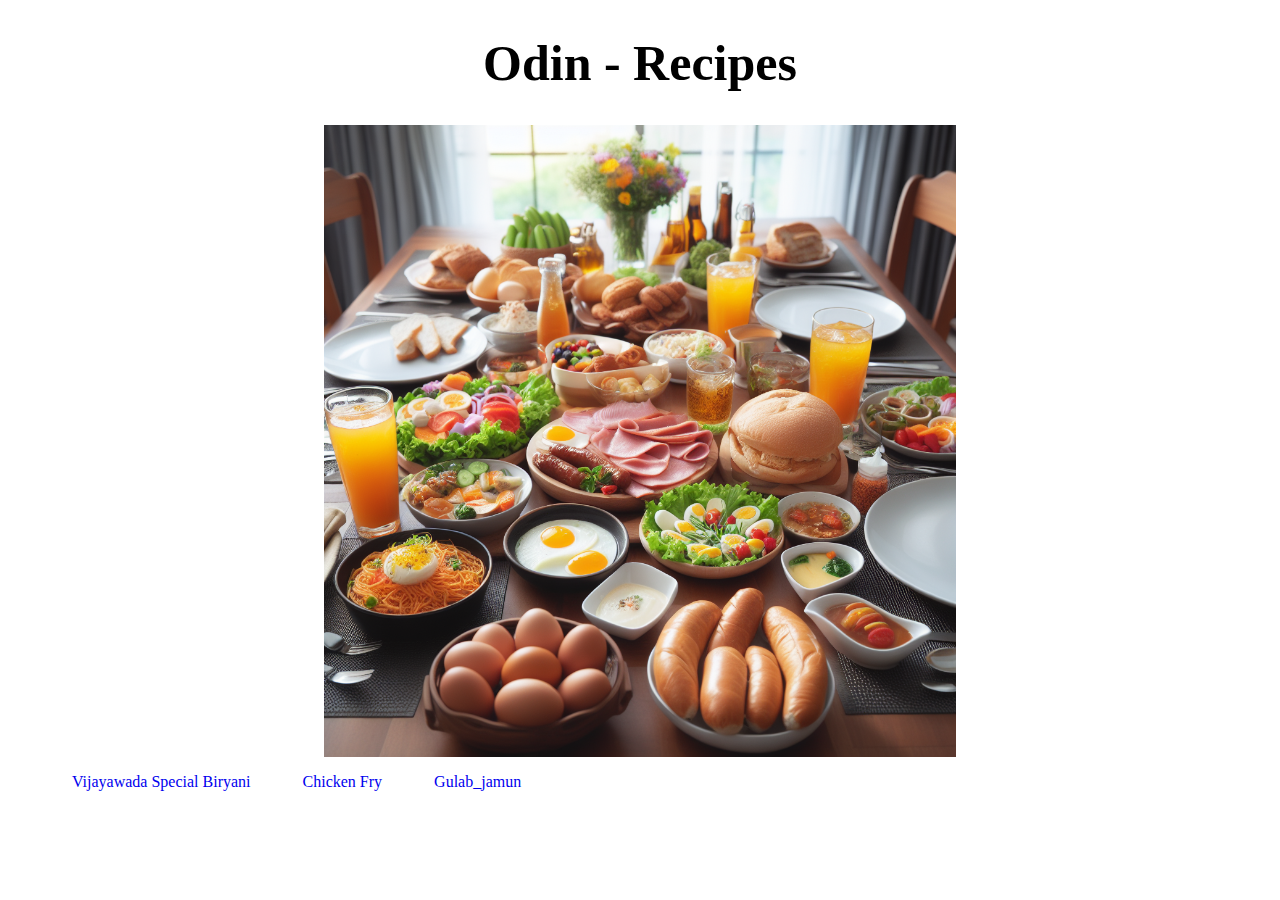
==== index.html @ 7e4f2773 "first commit" ====
<!DOCTYPE html>
<html lang="en">
<head>
    <meta charset="UTF-8">
    <meta name="viewport" content="width=device-width, initial-scale=1.0">
    <link rel="stylesheet" href="./style.css">
    <title>Document</title>
</head>
<body>
    <h1>Odin - Recipes</h1>
    <div>
        <img src="./images/index.jpeg" alt="logo of biryani" class="homepage_image">
    </div>
    <ul>
        <li><a href="./recipes/biryani.html">Vijayawada Special Biryani</a></li>
        <li><a href="./recipes/chicken.html">Chicken Fry</a></li>
        <li><a href="./recipes/sweet.html">Gulab_jamun</a></li>
    </ul>
</body>
</html>
---- style.css ----
.homepage_image{
   display: block;
   margin-left: auto;
   margin-right: auto;
   width: 50%;
}
h1{
    text-align: center;
    font-size: 50px
}

ul li {
    list-style: none;
    padding: 24px;
    text-decoration:none ;
    display: inline;
    
}
ul a {
    text-decoration: none;
}
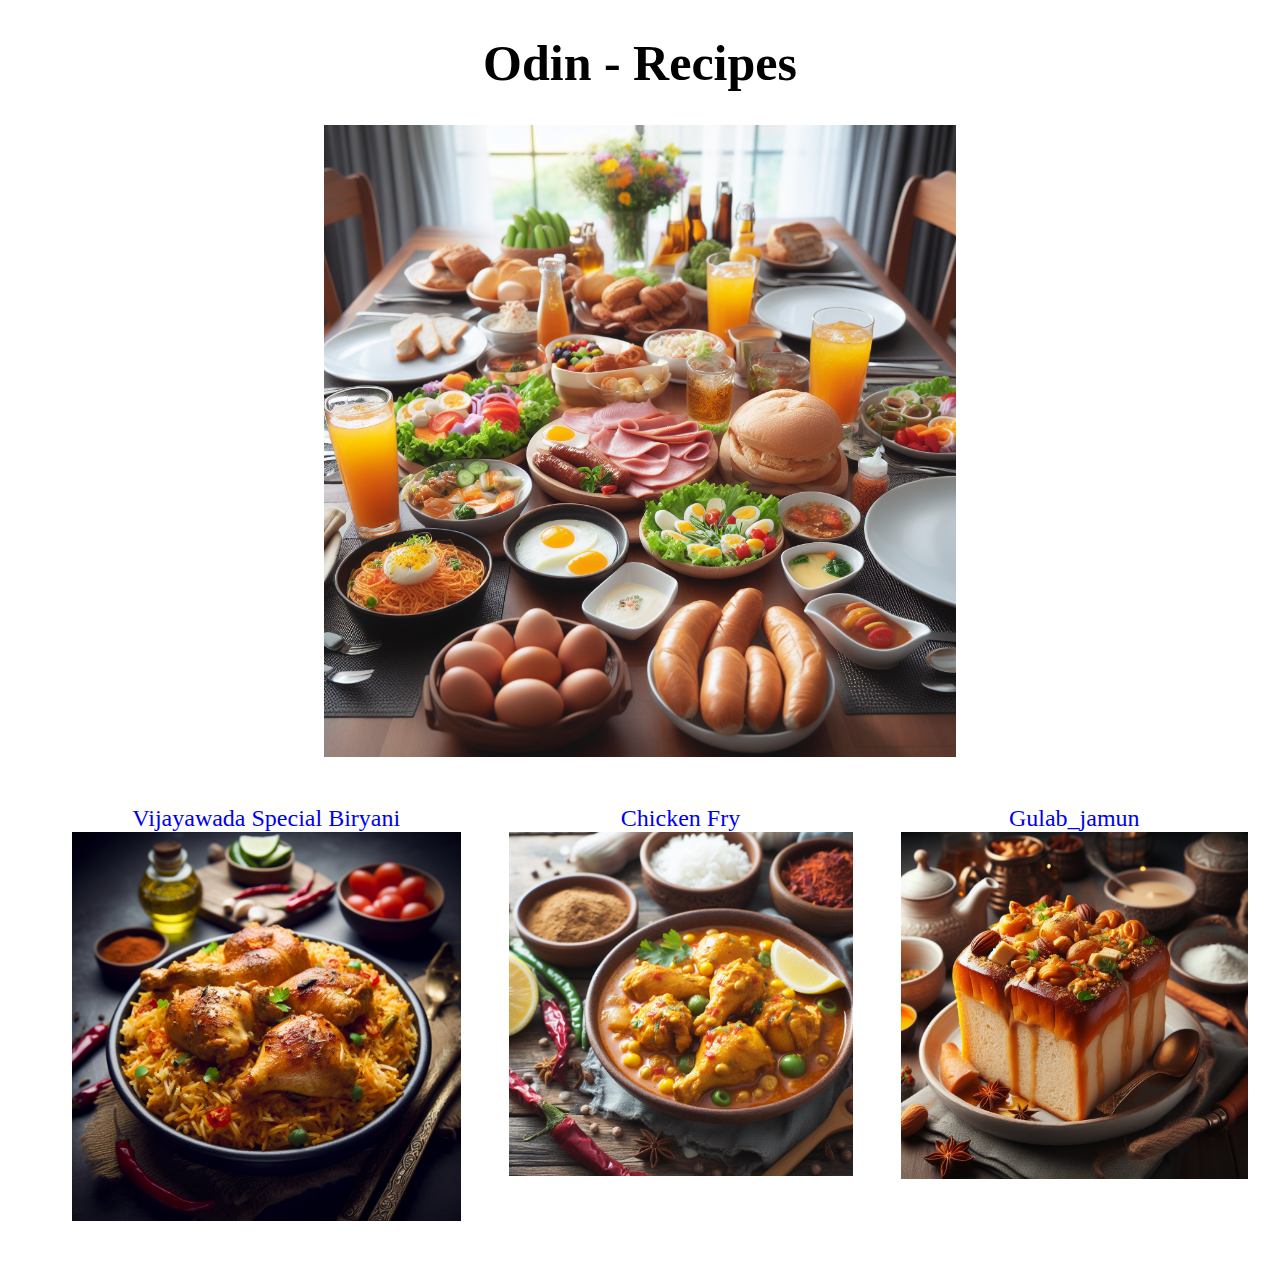
==== commit 67f9bc75: "updated Home Page By Inserting Images" ====
--- a/index.html
+++ b/index.html
@@ -12,9 +12,12 @@
         <img src="./images/index.jpeg" alt="logo of biryani" class="homepage_image">
     </div>
     <ul>
-        <li><a href="./recipes/biryani.html">Vijayawada Special Biryani</a></li>
-        <li><a href="./recipes/chicken.html">Chicken Fry</a></li>
-        <li><a href="./recipes/sweet.html">Gulab_jamun</a></li>
+        <li><a href="./recipes/biryani.html">Vijayawada Special Biryani</a>
+        <img src="./images/birnai.jpeg" alt=""></li>
+        <li><a href="./recipes/chicken.html">Chicken Fry</a>
+        <img src="./images/curry.jpeg" alt=""></li>
+        <li><a href="./recipes/sweet.html">Gulab_jamun</a>
+        <img src="./images/Halwa.jpeg" alt=""></li>
     </ul>
 </body>
 </html>--- a/style.css
+++ b/style.css
@@ -8,6 +8,11 @@
     text-align: center;
     font-size: 50px
 }
+ul{
+    display: flex;
+    text-align: center;
+    font-size: 24px;
+}
 
 ul li {
     list-style: none;
@@ -16,6 +21,10 @@
     display: inline;
     
 }
+ul img{
+    width: 100%;
+    height: auto;
+}
 ul a {
     text-decoration: none;
 }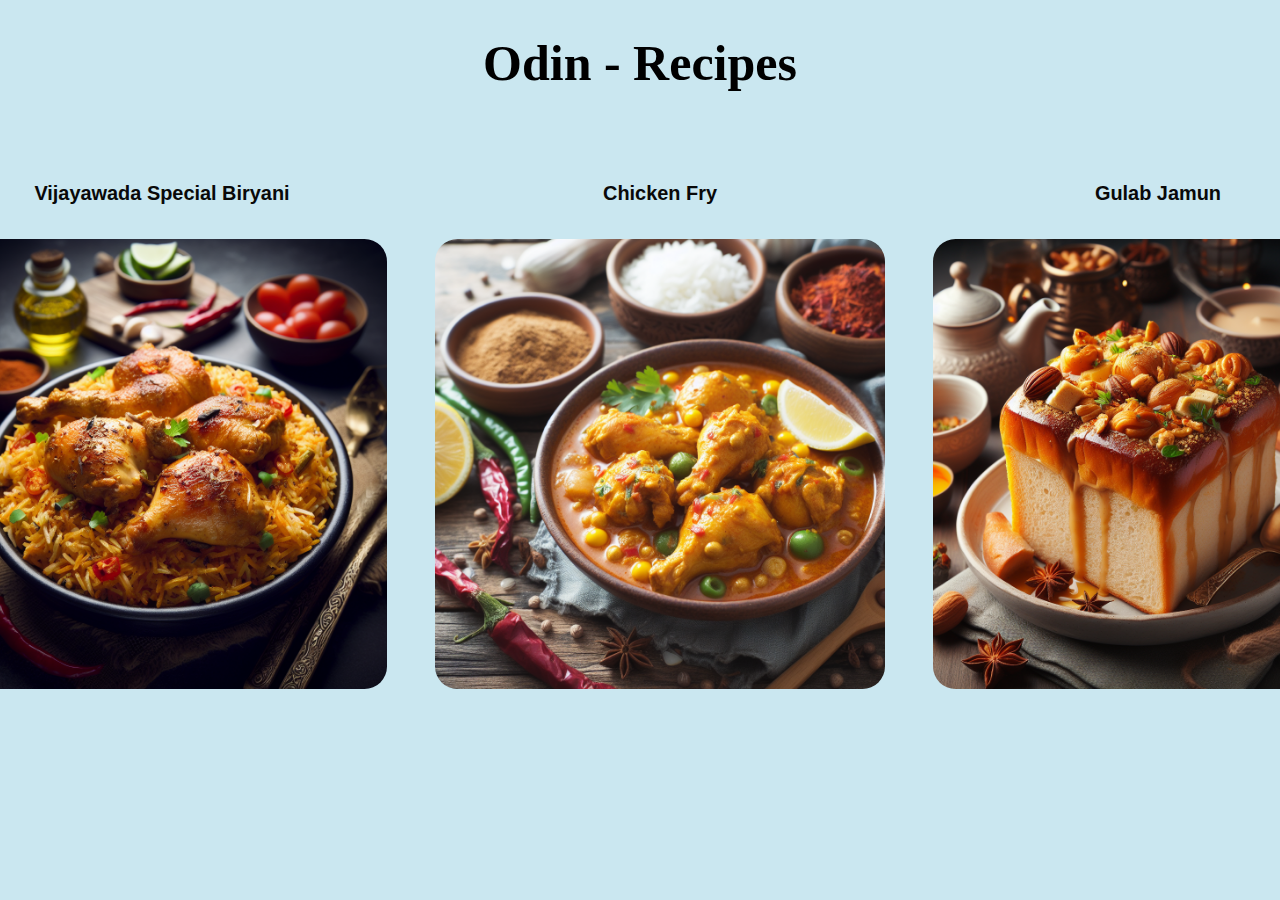
==== commit 70ee20d6: "Updated chicken curry and sweet Html and Css" ====
--- a/index.html
+++ b/index.html
@@ -4,20 +4,29 @@
     <meta charset="UTF-8">
     <meta name="viewport" content="width=device-width, initial-scale=1.0">
     <link rel="stylesheet" href="./style.css">
-    <title>Document</title>
+    <title>Odin Recipies</title>
 </head>
 <body>
     <h1>Odin - Recipes</h1>
     <div>
-        <img src="./images/index.jpeg" alt="logo of biryani" class="homepage_image">
+    <!-- <img src="./images/index.jpeg" alt="logo of biryani" class="homepage_image"> -->
+    
     </div>
+    <div class="menu">
     <ul>
-        <li><a href="./recipes/biryani.html">Vijayawada Special Biryani</a>
-        <img src="./images/birnai.jpeg" alt=""></li>
-        <li><a href="./recipes/chicken.html">Chicken Fry</a>
+        <a href="./recipes/biryani.html">
+        <li><h5>Vijayawada Special Biryani</h5>
+        <img src="./images/birnai.jpeg" alt="" ></li>
+        </a>
+        <a href="./recipes/chicken.html">
+        <li><h5>Chicken Fry</h5>
         <img src="./images/curry.jpeg" alt=""></li>
-        <li><a href="./recipes/sweet.html">Gulab_jamun</a>
+        </a>
+        <a href="./recipes/sweet.html">
+        <li><h5>Gulab Jamun</h5>
         <img src="./images/Halwa.jpeg" alt=""></li>
+        </a>
     </ul>
+    </div>
 </body>
 </html>--- a/style.css
+++ b/style.css
@@ -1,3 +1,6 @@
+body{
+    background: #63b8d256;
+}
 .homepage_image{
    display: block;
    margin-left: auto;
@@ -8,22 +11,32 @@
     text-align: center;
     font-size: 50px
 }
+.menu{
+    margin: auto;
+    width: 50%;
+}
 ul{
     display: flex;
+    justify-content: center;
     text-align: center;
     font-size: 24px;
+}
+ul h5{
+    color: rgb(9, 9, 9);
+    font-family: Arial, Helvetica, sans-serif;
+    font-weight: bold;
 }
 
 ul li {
     list-style: none;
     padding: 24px;
-    text-decoration:none ;
-    display: inline;
-    
+    text-decoration:none;    
 }
 ul img{
-    width: 100%;
+    width: 450px;
     height: auto;
+    border-radius: 5%;
+
 }
 ul a {
     text-decoration: none;
